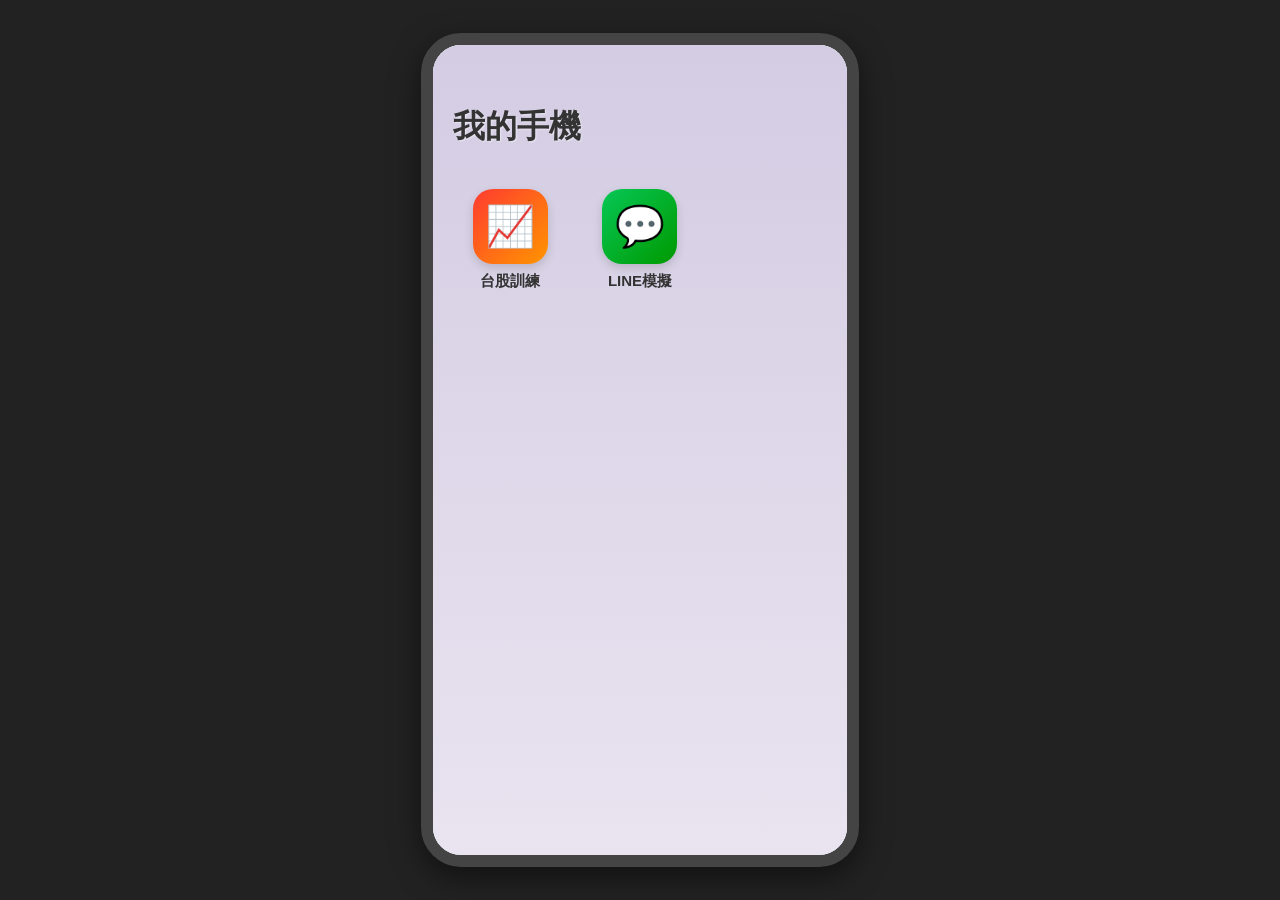
==== elderly-training.html @ db9ad9f5 "Add elderly 3C/anti-fraud training web app Standalone mobile-web-app-styled page simulating a phone " ====
<!DOCTYPE html>
<html lang="zh-TW">
<head>
<meta charset="UTF-8">
<meta name="viewport" content="width=device-width, initial-scale=1.0, maximum-scale=1.0, viewport-fit=cover, user-scalable=no">
<title>長青腦力與3C訓練</title>

<!-- 讓長輩可以「加入主畫面」，開啟後沒有瀏覽器網址列，體驗更接近原生 App -->
<meta name="mobile-web-app-capable" content="yes">
<meta name="apple-mobile-web-app-capable" content="yes">
<meta name="apple-mobile-web-app-status-bar-style" content="black-translucent">
<meta name="apple-mobile-web-app-title" content="長青3C訓練">
<meta name="theme-color" content="#222222">
<meta name="format-detection" content="telephone=no">

<style>
  /* 基礎設定與手機外框模擬 */
  html, body {
    margin: 0; height: 100%;
    font-family: '-apple-system', 'BlinkMacSystemFont', 'Microsoft JhengHei', sans-serif;
    background: #222;
    overflow: hidden; /* 避免整頁被拖出橡皮筋彈跳效果 */
    overscroll-behavior: none;
    -webkit-user-select: none; user-select: none;
    -webkit-touch-callout: none; /* 停用長按彈出選單，避免長輩誤觸 */
    -webkit-tap-highlight-color: transparent; /* 移除點擊時的灰色閃爍 */
  }
  body { display: flex; justify-content: center; align-items: center; }
  * { touch-action: manipulation; } /* 移除300ms點擊延遲與雙指縮放 */

  #app-frame {
    width: 100%; max-width: 414px;
    height: 100vh; height: 100dvh; /* dvh 修正手機網址列造成的高度跳動 */
    max-height: 896px;
    background: #f2f2f7; position: relative; overflow: hidden;
  }
  @media (min-width: 415px) { #app-frame { height: 90vh; height: 90dvh; border-radius: 40px; border: 12px solid #444; box-shadow: 0 10px 30px rgba(0,0,0,0.5); } }

  /* 共用介面 */
  .screen { width: 100%; height: 100%; position: absolute; top: 0; left: 0; background: #f2f2f7; display: flex; flex-direction: column; opacity: 0; pointer-events: none; transition: opacity 0.2s ease; }
  .screen.active { opacity: 1; pointer-events: auto; }
  .header { height: 60px; padding-top: env(safe-area-inset-top); height: calc(60px + env(safe-area-inset-top)); background: #fff; display: flex; align-items: center; padding-left: 15px; padding-right: 15px; font-size: 20px; font-weight: bold; box-sizing: border-box; box-shadow: 0 1px 3px rgba(0,0,0,0.1); z-index: 2; }
  .back-btn { margin-right: 15px; cursor: pointer; font-size: 24px; padding: 5px 10px 5px 0; color: #007aff; }
  .content { flex: 1; overflow-y: auto; -webkit-overflow-scrolling: touch; overscroll-behavior: contain; padding: 15px; box-sizing: border-box; position: relative; }

  /* 首頁 (桌面) */
  #home-screen { background: #e0e5ec; background-image: linear-gradient(180deg, #d3cce3 0%, #e9e4f0 100%); }
  .home-header { padding: calc(60px + env(safe-area-inset-top)) 20px 20px; font-size: 32px; font-weight: bold; color: #333; text-shadow: 1px 1px 2px rgba(255,255,255,0.5); }
  .app-grid { display: grid; grid-template-columns: repeat(3, 1fr); gap: 25px 15px; padding: 20px; }
  .app-icon-wrapper { display: flex; flex-direction: column; align-items: center; gap: 8px; cursor: pointer; }
  .app-icon { width: 75px; height: 75px; border-radius: 20px; display: flex; justify-content: center; align-items: center; font-size: 40px; box-shadow: 0 4px 10px rgba(0,0,0,0.15); transition: transform 0.1s; }
  .app-icon:active { transform: scale(0.9); }
  .app-icon.stock { background: linear-gradient(135deg, #ff3b30, #ff9500); color: white; }
  .app-icon.line { background: linear-gradient(135deg, #06C755, #009900); color: white; }
  .app-icon.fraud { background: linear-gradient(135deg, #5856d6, #3b3998); color: white; }
  .app-label { font-size: 15px; color: #333; font-weight: bold; }

  /* 台股訓練 App */
  #stock-app .header { background: #111; color: #fff; }
  .stock-score-board { display: flex; justify-content: space-between; font-size: 18px; font-weight: bold; margin-bottom: 15px; background: #fff; padding: 15px; border-radius: 12px; box-shadow: 0 2px 5px rgba(0,0,0,0.05); }
  .stock-card { background: white; border-radius: 16px; padding: 25px 20px; box-shadow: 0 4px 12px rgba(0,0,0,0.08); text-align: center; }
  .stock-name { font-size: 36px; font-weight: bold; color: #111; margin-bottom: 5px; }
  .stock-code { font-size: 20px; color: #666; margin-bottom: 20px; }
  .event-box { background: #f8f9fa; border-left: 5px solid #007aff; padding: 15px; border-radius: 8px; margin-bottom: 25px; }
  .stock-event { font-size: 22px; color: #111; font-weight: bold; line-height: 1.4; }
  .stock-actions { display: flex; gap: 15px; justify-content: center; }
  .btn-stock { flex: 1; padding: 18px 0; font-size: 22px; font-weight: bold; border: none; border-radius: 12px; cursor: pointer; color: white; box-shadow: 0 4px 6px rgba(0,0,0,0.1); transition: transform 0.08s; }
  .btn-stock:active { transform: scale(0.96); }
  /* 台股紅漲綠跌 */
  .btn-buy { background: #ff3b30; }
  .btn-sell { background: #34c759; }

  .unit-selector { display: none; flex-direction: column; gap: 15px; margin-top: 25px; animation: slideDown 0.3s ease-out; }
  @keyframes slideDown { from { opacity: 0; transform: translateY(-10px); } to { opacity: 1; transform: translateY(0); } }
  .unit-title { font-size: 20px; font-weight: bold; color: #333; }
  .unit-btns { display: flex; gap: 10px; }
  .btn-unit { flex: 1; padding: 15px; font-size: 20px; border-radius: 10px; border: 2px solid #ddd; background: #fff; cursor: pointer; font-weight: bold; color: #333; transition: all 0.2s; }
  .btn-unit:active { transform: scale(0.96); }
  .btn-unit.target { border-color: #007aff; color: #007aff; background: #e6f2ff; }

  /* LINE 模擬器 */
  #line-app .header { background: #06C755; color: white; border-bottom: none; }
  .banner-btn { background: #ffe8b5; color: #b77900; text-align: center; padding: 12px; font-weight: bold; font-size: 16px; margin-bottom: 10px; border-radius: 10px; cursor: pointer; }
  .banner-btn:active { transform: scale(0.98); }
  .chat-list { display: flex; flex-direction: column; background: #fff; border-radius: 12px; overflow: hidden; }
  .chat-item { display: flex; align-items: center; padding: 15px; border-bottom: 1px solid #f0f0f0; cursor: pointer; }
  .chat-item:active { background: #f9f9f9; }
  .avatar { width: 55px; height: 55px; border-radius: 50%; background: #e1e1e1; margin-right: 15px; display: flex; justify-content: center; align-items: center; font-size: 28px; flex-shrink: 0; }
  .chat-info { flex: 1; min-width: 0; }
  .chat-name { font-size: 18px; font-weight: bold; color: #111; margin-bottom: 6px; }
  .chat-preview { font-size: 15px; color: #888; white-space: nowrap; overflow: hidden; text-overflow: ellipsis; }

  /* LINE 聊天室 */
  #line-chat { background: #749cbd; z-index: 10; }
  #line-chat .header { background: #272727; color: white; opacity: 0.95; }
  .chat-messages { flex: 1; padding: 15px; overflow-y: auto; -webkit-overflow-scrolling: touch; overscroll-behavior: contain; display: flex; flex-direction: column; gap: 15px; }
  .msg-bubble { max-width: 75%; padding: 10px 15px; border-radius: 18px; font-size: 18px; line-height: 1.4; position: relative; box-shadow: 0 1px 2px rgba(0,0,0,0.1); word-break: break-word; }
  .msg-received { background: white; color: #111; align-self: flex-start; border-top-left-radius: 4px; }
  .msg-sent { background: #85e249; color: #111; align-self: flex-end; border-top-right-radius: 4px; }

  /* 輸入區 */
  .chat-input-area { background: #f4f4f4; padding: 12px 15px; display: flex; align-items: center; gap: 12px; border-top: 1px solid #ccc; padding-bottom: max(12px, env(safe-area-inset-bottom)); }
  .chat-input { flex: 1; border: none; border-radius: 20px; padding: 12px 15px; font-size: 18px; outline: none; background: #fff; box-shadow: inset 0 1px 3px rgba(0,0,0,0.05); }
  .btn-mic { width: 44px; height: 44px; border-radius: 50%; background: #06C755; border: none; font-size: 22px; display: flex; justify-content: center; align-items: center; cursor: pointer; color: white; box-shadow: 0 2px 5px rgba(0,0,0,0.2); transition: transform 0.1s; flex-shrink: 0; }
  .btn-mic:active { transform: scale(0.9); }
  .recording-indicator { display: none; color: #ff3b30; font-weight: bold; font-size: 16px; margin-left: 10px; animation: blink 1s infinite; }
  @keyframes blink { 50% { opacity: 0; } }

  /* LINE 來電畫面 */
  #line-call { background: #222; color: white; z-index: 20; align-items: center; padding-top: calc(15vh + env(safe-area-inset-top)); }
  .call-avatar { width: 140px; height: 140px; border-radius: 50%; background: #e1e1e1; display: flex; justify-content: center; align-items: center; font-size: 70px; margin-bottom: 25px; }
  .call-name { font-size: 32px; font-weight: bold; margin-bottom: 12px; }
  .call-status { font-size: 20px; color: #ccc; margin-bottom: 15vh; }
  .call-actions { display: flex; gap: 70px; width: 100%; justify-content: center; padding-bottom: env(safe-area-inset-bottom); }
  .call-action-wrap { display: flex; flex-direction: column; align-items: center; gap: 15px; }
  .btn-call { width: 85px; height: 85px; border-radius: 50%; border: none; display: flex; justify-content: center; align-items: center; font-size: 40px; color: white; cursor: pointer; }
  .btn-call:active { transform: scale(0.92); }
  .btn-decline { background: #ff3b30; }
  .btn-answer { background: #34c759; animation: pulse 1.5s infinite; }
  .call-label { font-size: 18px; color: white; font-weight: bold; }
  @keyframes pulse { 0% { box-shadow: 0 0 0 0 rgba(52, 199, 89, 0.7); } 70% { box-shadow: 0 0 0 25px rgba(52, 199, 89, 0); } 100% { box-shadow: 0 0 0 0 rgba(52, 199, 89, 0); } }

  /* 提示彈窗 */
  #toast { position: absolute; top: calc(40px + env(safe-area-inset-top)); left: 50%; transform: translateX(-50%); background: rgba(0,0,0,0.85); color: white; padding: 15px 25px; border-radius: 30px; font-size: 18px; display: none; z-index: 100; text-align: center; white-space: nowrap; font-weight: bold; box-shadow: 0 4px 10px rgba(0,0,0,0.3); }
</style>
</head>
<body>

<div id="app-frame">
  <!-- 提示彈窗 -->
  <div id="toast">提示訊息</div>

  <!-- 首頁 -->
  <div id="home-screen" class="screen active">
    <div class="home-header">我的手機</div>
    <div class="app-grid">
      <div class="app-icon-wrapper" onclick="openApp('stock-app')">
        <div class="app-icon stock">📈</div>
        <div class="app-label">台股訓練</div>
      </div>
      <div class="app-icon-wrapper" onclick="openApp('line-app')">
        <div class="app-icon line">💬</div>
        <div class="app-label">LINE模擬</div>
      </div>
    </div>
  </div>

  <!-- 台股訓練 App -->
  <div id="stock-app" class="screen">
    <div class="header">
      <div class="back-btn" onclick="openApp('home-screen')">◀</div>
      <div>台股反應訓練</div>
    </div>
    <div class="content">
      <div class="stock-score-board">
        <span>回合：<span id="stock-round">1</span>/10</span>
        <span>資金：$<span id="stock-score">100,000</span></span>
      </div>

      <div class="stock-card">
        <div class="stock-name" id="stock-name">台積電</div>
        <div class="stock-code" id="stock-code">2330</div>

        <div class="event-box">
          <div class="stock-event" id="stock-event">載入中...</div>
        </div>

        <div id="action-area">
          <div style="font-size: 18px; color: #666; margin-bottom: 15px; font-weight:bold;">阿公，遇到這件事該買還是賣？</div>
          <div class="stock-actions">
            <button class="btn-stock btn-buy" onclick="handleStockDecision('buy')">現股買進</button>
            <button class="btn-stock btn-sell" onclick="handleStockDecision('sell')">融券賣出</button>
          </div>
        </div>

        <!-- 選擇股數/張數區域 -->
        <div id="unit-area" class="unit-selector">
          <div class="unit-title" id="unit-prompt">你要下單多少？</div>
          <div class="unit-btns">
            <button class="btn-unit" onclick="handleUnitDecision('1張')">1 張<br><span style="font-size:14px; color:#666;">(1000股)</span></button>
            <button class="btn-unit" onclick="handleUnitDecision('100股')">100 股<br><span style="font-size:14px; color:#666;">(零股)</span></button>
          </div>
        </div>
      </div>
    </div>
  </div>

  <!-- LINE 模擬器 - 聊天列表 -->
  <div id="line-app" class="screen">
    <div class="header">
      <div class="back-btn" onclick="openApp('home-screen')" style="color:white;">◀</div>
      <div>聊天</div>
    </div>
    <div class="content" style="background: #f0f0f0; padding: 0;">
      <div style="padding: 15px;">
        <div class="banner-btn" onclick="triggerIncomingCall()">📞 點此模擬：孫子打電話來</div>
      </div>
      <div class="chat-list">
        <div class="chat-item" onclick="openLineChat()">
          <div class="avatar">👦</div>
          <div class="chat-info">
            <div class="chat-name">乖孫 凱凱</div>
            <div class="chat-preview">阿公，你吃飽了嗎？</div>
          </div>
        </div>
        <div class="chat-item">
          <div class="avatar">👨‍👩‍👧‍👦</div>
          <div class="chat-info">
            <div class="chat-name">快樂一家人</div>
            <div class="chat-preview">[圖片] 早安！祝大家平安喜樂。</div>
          </div>
        </div>
      </div>
    </div>
  </div>

  <!-- LINE 模擬器 - 聊天室 -->
  <div id="line-chat" class="screen">
    <div class="header">
      <div class="back-btn" onclick="closeLineChat()" style="color:white;">◀</div>
      <div style="flex:1;">乖孫 凱凱</div>
      <div style="font-size:24px;">📞</div>
    </div>
    <div class="chat-messages" id="chat-messages">
      <div class="msg-bubble msg-received">阿公，你吃飽了嗎？</div>
    </div>
    <div class="chat-input-area">
      <input type="text" class="chat-input" placeholder="Aa" readonly onclick="showToast('請練習按右邊的麥克風用語音輸入')">
      <span class="recording-indicator" id="recording-indicator">聆聽中...</span>
      <button class="btn-mic" id="btn-mic" onclick="handleVoiceInput()">🎤</button>
    </div>
  </div>

  <!-- LINE 模擬器 - 來電畫面 -->
  <div id="line-call" class="screen">
    <div class="call-avatar">👦</div>
    <div class="call-name">乖孫 凱凱</div>
    <div class="call-status">LINE 語音通話來電...</div>
    <div class="call-actions">
      <div class="call-action-wrap" id="decline-wrap">
        <button class="btn-call btn-decline" onclick="answerCall(false)">✕</button>
        <span class="call-label">拒絕</span>
      </div>
      <div class="call-action-wrap" id="answer-wrap">
        <button class="btn-call btn-answer" onclick="answerCall(true)">📞</button>
        <span class="call-label">接聽</span>
      </div>
    </div>
  </div>

</div>

<script>
  /* 共用邏輯 */
  function vibrate(pattern) {
    if (navigator.vibrate) { try { navigator.vibrate(pattern); } catch (e) {} }
  }

  function openApp(id) {
    document.querySelectorAll('.screen').forEach(el => el.classList.remove('active'));
    document.getElementById(id).classList.add('active');
    if (id === 'stock-app') startStockGame();
  }
  function showToast(msg) {
    const toast = document.getElementById('toast');
    toast.innerText = msg;
    toast.style.display = 'block';
    setTimeout(() => { toast.style.display = 'none'; }, 2500);
  }

  /* 台股訓練邏輯 */
  const companies = [
    { name: '台積電', code: '2330' }, { name: '鴻海', code: '2317' },
    { name: '聯發科', code: '2454' }, { name: '長榮', code: '2603' },
    { name: '富邦金', code: '2881' }
  ];
  const events = [
    { text: '美國聯準會宣布大幅降息，熱錢湧入！', trend: 'buy' },
    { text: '中東爆發嚴重衝突，引發恐慌性賣壓！', trend: 'sell' },
    { text: '公司高層涉嫌作假帳，遭檢調無預警搜索！', trend: 'sell' },
    { text: '法說會公布獲利創下歷史新高！', trend: 'buy' },
    { text: '順利接獲蘋果下一代新機獨家大單！', trend: 'buy' },
    { text: '競爭對手大幅降價搶市，毛利率恐衰退。', trend: 'sell' }
  ];

  let currentStock = {};
  let currentEvent = {};
  let score = 100000;
  let round = 1;

  function startStockGame() {
    score = 100000; round = 1;
    updateStockUI();
    nextStockQuestion();
  }

  function updateStockUI() {
    document.getElementById('stock-score').innerText = score.toLocaleString();
    document.getElementById('stock-round').innerText = round;
  }

  function nextStockQuestion() {
    document.getElementById('action-area').style.display = 'block';
    document.getElementById('unit-area').style.display = 'none';
    currentStock = companies[Math.floor(Math.random() * companies.length)];
    currentEvent = events[Math.floor(Math.random() * events.length)];
    document.getElementById('stock-name').innerText = currentStock.name;
    document.getElementById('stock-code').innerText = currentStock.code;
    document.getElementById('stock-event').innerText = currentEvent.text;
  }

  function handleStockDecision(decision) {
    if (decision === currentEvent.trend) {
      vibrate(30);
      showToast('✅ 判斷正確！這是順勢操作。');
      score += 5000;
      document.getElementById('action-area').style.display = 'none';
      document.getElementById('unit-area').style.display = 'flex';
      // 隨機要求買張或股
      const targetUnit = Math.random() > 0.5 ? '1張' : '100股';
      document.getElementById('unit-prompt').innerText = `請點擊下單：【${targetUnit}】`;
      document.getElementById('unit-area').setAttribute('data-target', targetUnit);
    } else {
      vibrate([40, 60, 40]);
      showToast('❌ 危險！新聞是反向的，小心套牢！');
      score -= 3000;
    }
    updateStockUI();
  }

  function handleUnitDecision(unit) {
    const target = document.getElementById('unit-area').getAttribute('data-target');
    if (unit === target) {
      vibrate(30);
      showToast('✅ 下單單位正確！交易成功。');
      setTimeout(() => {
        round++;
        if (round > 10) { showToast('訓練結束！阿公好棒！'); startStockGame(); }
        else { updateStockUI(); nextStockQuestion(); }
      }, 1500);
    } else {
      vibrate([40, 60, 40]);
      showToast(`❌ 按錯了！你要買的是 ${target}，不是 ${unit}！`);
    }
  }

  /* LINE 模擬邏輯 */
  function openLineChat() {
    document.getElementById('line-app').classList.remove('active');
    document.getElementById('line-chat').classList.add('active');
  }
  function closeLineChat() {
    document.getElementById('line-chat').classList.remove('active');
    document.getElementById('line-app').classList.add('active');
  }

  /* 語音輸入模擬 */
  let SpeechRecognition = window.SpeechRecognition || window.webkitSpeechRecognition;
  let recognition;
  if (SpeechRecognition) {
    recognition = new SpeechRecognition();
    recognition.lang = 'zh-TW';
    recognition.continuous = false;
    recognition.interimResults = false;

    recognition.onresult = function (event) {
      const text = event.results[0][0].transcript;
      appendMessage(text, 'sent');
      stopVoiceUI();
    };
    recognition.onerror = function () {
      showToast('沒聽清楚，我幫你傳預設訊息');
      fallbackVoice();
      stopVoiceUI();
    };
    recognition.onend = function () { stopVoiceUI(); };
  }

  function handleVoiceInput() {
    const indicator = document.getElementById('recording-indicator');
    const micBtn = document.getElementById('btn-mic');
    indicator.style.display = 'inline';
    micBtn.style.background = '#ff3b30'; // 變紅色表示錄音中
    vibrate(20);

    if (recognition) {
      try { recognition.start(); }
      catch (e) { fallbackVoice(); stopVoiceUI(); }
    } else {
      // 瀏覽器不支援時的模擬
      setTimeout(() => { fallbackVoice(); stopVoiceUI(); }, 2000);
    }
  }

  function stopVoiceUI() {
    document.getElementById('recording-indicator').style.display = 'none';
    document.getElementById('btn-mic').style.background = '#06C755';
  }

  function fallbackVoice() {
    const replies = ["阿公有吃飽了！", "好，我等一下就回去", "讚讚讚👍"];
    appendMessage(replies[Math.floor(Math.random() * replies.length)], 'sent');
  }

  function appendMessage(text, type) {
    const chat = document.getElementById('chat-messages');
    const div = document.createElement('div');
    div.className = `msg-bubble msg-${type}`;
    div.innerText = text;
    chat.appendChild(div);
    chat.scrollTop = chat.scrollHeight;
  }

  /* 來電模擬 (AudioContext 產生鈴聲) */
  let audioCtx, ringInterval;

  function primeAudio() {
    // 一定要在使用者的點擊事件中「同步」建立/喚醒 AudioContext，
    // 手機瀏覽器才不會因自動播放限制而讓 3 秒後的鈴聲播不出來。
    if (!audioCtx) audioCtx = new (window.AudioContext || window.webkitAudioContext)();
    if (audioCtx.state === 'suspended') audioCtx.resume();
  }

  function playRingtone() {
    primeAudio();
    const beep = () => {
      const oscillator = audioCtx.createOscillator();
      const gainNode = audioCtx.createGain();
      oscillator.type = 'sine';
      oscillator.frequency.setValueAtTime(650, audioCtx.currentTime); // 類似電話鈴聲頻率
      gainNode.gain.setValueAtTime(0.5, audioCtx.currentTime);
      oscillator.connect(gainNode);
      gainNode.connect(audioCtx.destination);
      oscillator.start();
      gainNode.gain.exponentialRampToValueAtTime(0.01, audioCtx.currentTime + 0.4);
      oscillator.stop(audioCtx.currentTime + 0.4);
    };
    beep();
    ringInterval = setInterval(beep, 1500);
  }

  function stopRingtone() {
    if (ringInterval) clearInterval(ringInterval);
  }

  function triggerIncomingCall() {
    primeAudio(); // 在點擊當下先解鎖音訊，避免手機瀏覽器擋掉延遲播放的鈴聲
    showToast('3秒後將模擬來電...');
    setTimeout(() => {
      document.getElementById('line-call').classList.add('active');
      playRingtone();
      vibrate([500, 300, 500, 300, 500]);
    }, 3000);
  }

  function answerCall(isAccept) {
    stopRingtone();
    vibrate(30);
    if (isAccept) {
      document.getElementById('answer-wrap').style.display = 'none';
      document.querySelector('.call-status').innerText = '通話中 00:01';
      document.querySelector('.call-status').style.color = '#34c759';
      document.querySelector('#decline-wrap .call-label').innerText = '掛斷通話';
      // 3秒後自動掛斷
      setTimeout(() => { resetCallScreen(); }, 3000);
    } else {
      resetCallScreen();
    }
  }

  function resetCallScreen() {
    document.getElementById('line-call').classList.remove('active');
    document.getElementById('answer-wrap').style.display = 'flex';
    document.querySelector('.call-status').innerText = 'LINE 語音通話來電...';
    document.querySelector('.call-status').style.color = '#ccc';
    document.querySelector('#decline-wrap .call-label').innerText = '拒絕';
    stopRingtone();
  }
</script>
</body>
</html>
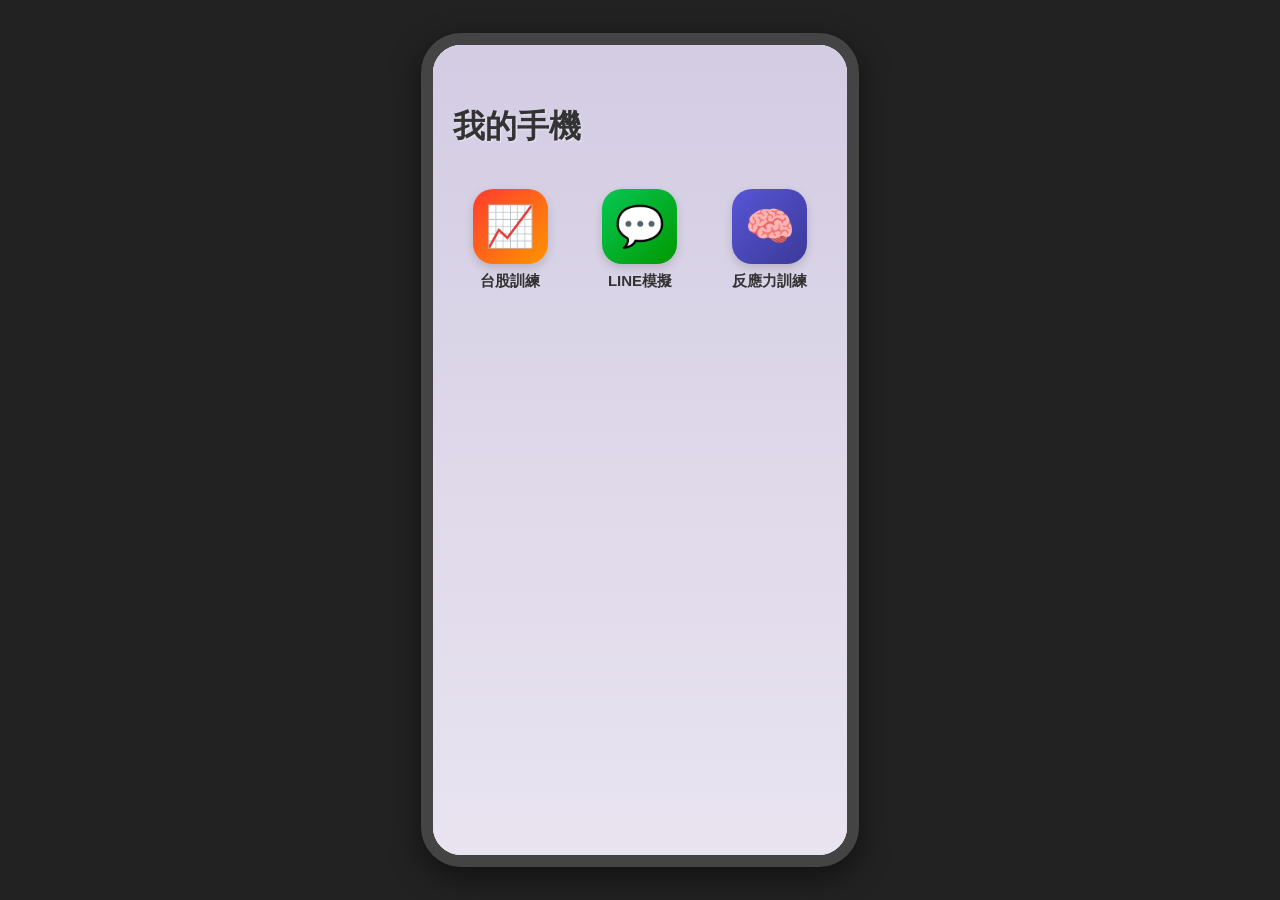
==== commit 666162a0: "Enhance elderly training app: more realistic LINE simulation + reaction games LINE simulator: - Rena" ====
--- a/elderly-training.html
+++ b/elderly-training.html
@@ -27,6 +27,7 @@
   }
   body { display: flex; justify-content: center; align-items: center; }
   * { touch-action: manipulation; } /* 移除300ms點擊延遲與雙指縮放 */
+  [hidden] { display: none !important; } /* 保證 .hidden 切換一定生效，不被下面的 display:flex 規則蓋過 */
 
   #app-frame {
     width: 100%; max-width: 414px;
@@ -39,7 +40,7 @@
   /* 共用介面 */
   .screen { width: 100%; height: 100%; position: absolute; top: 0; left: 0; background: #f2f2f7; display: flex; flex-direction: column; opacity: 0; pointer-events: none; transition: opacity 0.2s ease; }
   .screen.active { opacity: 1; pointer-events: auto; }
-  .header { height: 60px; padding-top: env(safe-area-inset-top); height: calc(60px + env(safe-area-inset-top)); background: #fff; display: flex; align-items: center; padding-left: 15px; padding-right: 15px; font-size: 20px; font-weight: bold; box-sizing: border-box; box-shadow: 0 1px 3px rgba(0,0,0,0.1); z-index: 2; }
+  .header { height: 60px; padding-top: env(safe-area-inset-top); height: calc(60px + env(safe-area-inset-top)); background: #fff; display: flex; align-items: center; padding-left: 15px; padding-right: 15px; font-size: 20px; font-weight: bold; box-sizing: border-box; box-shadow: 0 1px 3px rgba(0,0,0,0.1); z-index: 2; position: relative; }
   .back-btn { margin-right: 15px; cursor: pointer; font-size: 24px; padding: 5px 10px 5px 0; color: #007aff; }
   .content { flex: 1; overflow-y: auto; -webkit-overflow-scrolling: touch; overscroll-behavior: contain; padding: 15px; box-sizing: border-box; position: relative; }
 
@@ -90,38 +91,92 @@
   .chat-name { font-size: 18px; font-weight: bold; color: #111; margin-bottom: 6px; }
   .chat-preview { font-size: 15px; color: #888; white-space: nowrap; overflow: hidden; text-overflow: ellipsis; }
 
-  /* LINE 聊天室 */
-  #line-chat { background: #749cbd; z-index: 10; }
-  #line-chat .header { background: #272727; color: white; opacity: 0.95; }
-  .chat-messages { flex: 1; padding: 15px; overflow-y: auto; -webkit-overflow-scrolling: touch; overscroll-behavior: contain; display: flex; flex-direction: column; gap: 15px; }
-  .msg-bubble { max-width: 75%; padding: 10px 15px; border-radius: 18px; font-size: 18px; line-height: 1.4; position: relative; box-shadow: 0 1px 2px rgba(0,0,0,0.1); word-break: break-word; }
-  .msg-received { background: white; color: #111; align-self: flex-start; border-top-left-radius: 4px; }
-  .msg-sent { background: #85e249; color: #111; align-self: flex-end; border-top-right-radius: 4px; }
+  /* LINE 聊天室 (個人 + 群組共用) */
+  #line-chat, #line-group-chat { background: #749cbd; z-index: 10; }
+  #line-chat .header, #line-group-chat .header { background: #272727; color: white; opacity: 0.95; }
+  .chat-messages { flex: 1; padding: 15px; overflow-y: auto; -webkit-overflow-scrolling: touch; overscroll-behavior: contain; display: flex; flex-direction: column; gap: 12px; }
+  .chat-date-sep { align-self: center; background: rgba(0,0,0,0.12); color: #fff; font-size: 12px; padding: 4px 14px; border-radius: 12px; margin: 4px 0; }
+  .msg-row { display: flex; flex-direction: column; max-width: 75%; }
+  .msg-row-sent { align-self: flex-end; align-items: flex-end; }
+  .msg-row-received { align-self: flex-start; align-items: flex-start; }
+  .msg-bubble { padding: 10px 15px; border-radius: 18px; font-size: 18px; line-height: 1.4; position: relative; box-shadow: 0 1px 2px rgba(0,0,0,0.1); word-break: break-word; }
+  .msg-received { background: white; color: #111; border-top-left-radius: 4px; }
+  .msg-sent { background: #85e249; color: #111; border-top-right-radius: 4px; }
+  .msg-time { font-size: 11px; color: rgba(0,0,0,0.55); text-shadow: 0 1px 1px rgba(255,255,255,0.4); margin-top: 3px; padding: 0 4px; }
+
+  /* 長輩圖卡片 */
+  .elder-card { width: 220px; padding: 22px 16px; border-radius: 12px; border: 3px solid rgba(255,255,255,0.6); box-shadow: 0 3px 8px rgba(0,0,0,0.2); text-align: center; }
+  .elder-card-title { font-size: 19px; font-weight: 900; color: #5a3d1a; text-shadow: 1px 1px 0 rgba(255,255,255,0.5); margin-bottom: 10px; }
+  .elder-card-body { font-size: 14px; color: #5a3d1a; line-height: 1.6; font-weight: bold; }
 
   /* 輸入區 */
-  .chat-input-area { background: #f4f4f4; padding: 12px 15px; display: flex; align-items: center; gap: 12px; border-top: 1px solid #ccc; padding-bottom: max(12px, env(safe-area-inset-bottom)); }
+  .chat-input-area { background: #f4f4f4; padding: 12px 15px; display: flex; align-items: center; gap: 10px; border-top: 1px solid #ccc; padding-bottom: max(12px, env(safe-area-inset-bottom)); }
+  .input-plus { width: 36px; height: 36px; border-radius: 50%; background: #e5e5ea; color: #666; display: flex; align-items: center; justify-content: center; font-size: 18px; cursor: pointer; flex-shrink: 0; }
   .chat-input { flex: 1; border: none; border-radius: 20px; padding: 12px 15px; font-size: 18px; outline: none; background: #fff; box-shadow: inset 0 1px 3px rgba(0,0,0,0.05); }
   .btn-mic { width: 44px; height: 44px; border-radius: 50%; background: #06C755; border: none; font-size: 22px; display: flex; justify-content: center; align-items: center; cursor: pointer; color: white; box-shadow: 0 2px 5px rgba(0,0,0,0.2); transition: transform 0.1s; flex-shrink: 0; }
   .btn-mic:active { transform: scale(0.9); }
-  .recording-indicator { display: none; color: #ff3b30; font-weight: bold; font-size: 16px; margin-left: 10px; animation: blink 1s infinite; }
+  .recording-indicator { display: none; color: #ff3b30; font-weight: bold; font-size: 15px; animation: blink 1s infinite; flex-shrink: 0; }
   @keyframes blink { 50% { opacity: 0; } }
 
-  /* LINE 來電畫面 */
+  /* LINE 通話選單 (點電話圖示彈出) */
+  .call-menu { position: absolute; top: calc(60px + env(safe-area-inset-top)); left: 0; right: 0; background: #fff; display: flex; z-index: 6; box-shadow: 0 4px 10px rgba(0,0,0,0.2); }
+  .call-menu-item { flex: 1; text-align: center; padding: 16px 0; font-size: 14px; color: #333; font-weight: bold; border-right: 1px solid #eee; cursor: pointer; display: flex; flex-direction: column; align-items: center; gap: 6px; }
+  .call-menu-item:last-child { border-right: none; }
+  .call-menu-item:active { background: #f5f5f5; }
+
+  /* LINE 來電/通話畫面 */
   #line-call { background: #222; color: white; z-index: 20; align-items: center; padding-top: calc(15vh + env(safe-area-inset-top)); }
   .call-avatar { width: 140px; height: 140px; border-radius: 50%; background: #e1e1e1; display: flex; justify-content: center; align-items: center; font-size: 70px; margin-bottom: 25px; }
+  .video-preview { width: 240px; height: 170px; border-radius: 16px; margin-bottom: 25px; background: linear-gradient(135deg,#3a3a3a,#5a5a5a); position: relative; overflow: hidden; display: flex; align-items: center; justify-content: center; color: #bbb; font-size: 13px; text-align: center; padding: 10px; box-sizing: border-box; }
+  .video-preview::after { content: ''; position: absolute; inset: 0; background: repeating-linear-gradient(0deg, rgba(255,255,255,0.04) 0 2px, transparent 2px 4px); pointer-events: none; }
+  .pip-self { position: absolute; bottom: 10px; right: 10px; width: 55px; height: 75px; background: #444; border-radius: 10px; border: 2px solid rgba(255,255,255,0.5); display: flex; align-items: center; justify-content: center; font-size: 26px; }
   .call-name { font-size: 32px; font-weight: bold; margin-bottom: 12px; }
   .call-status { font-size: 20px; color: #ccc; margin-bottom: 15vh; }
   .call-actions { display: flex; gap: 70px; width: 100%; justify-content: center; padding-bottom: env(safe-area-inset-bottom); }
   .call-action-wrap { display: flex; flex-direction: column; align-items: center; gap: 15px; }
   .btn-call { width: 85px; height: 85px; border-radius: 50%; border: none; display: flex; justify-content: center; align-items: center; font-size: 40px; color: white; cursor: pointer; }
   .btn-call:active { transform: scale(0.92); }
+  .btn-call.small { width: 60px; height: 60px; font-size: 26px; }
   .btn-decline { background: #ff3b30; }
   .btn-answer { background: #34c759; animation: pulse 1.5s infinite; }
   .call-label { font-size: 18px; color: white; font-weight: bold; }
   @keyframes pulse { 0% { box-shadow: 0 0 0 0 rgba(52, 199, 89, 0.7); } 70% { box-shadow: 0 0 0 25px rgba(52, 199, 89, 0); } 100% { box-shadow: 0 0 0 0 rgba(52, 199, 89, 0); } }
 
+  /* 滑動接聽 */
+  .call-actions-swipe { display: flex; align-items: center; gap: 18px; width: 100%; justify-content: center; padding: 0 20px; box-sizing: border-box; padding-bottom: env(safe-area-inset-bottom); }
+  .swipe-track { position: relative; width: 220px; height: 62px; background: rgba(255,255,255,0.18); border-radius: 31px; display: flex; align-items: center; padding: 4px; box-sizing: border-box; overflow: hidden; }
+  .swipe-track-label { position: absolute; left: 0; right: 0; text-align: center; color: rgba(255,255,255,0.85); font-size: 15px; font-weight: bold; pointer-events: none; }
+  .swipe-handle { width: 54px; height: 54px; border-radius: 50%; background: #34c759; display: flex; align-items: center; justify-content: center; font-size: 24px; color: white; position: relative; z-index: 2; box-shadow: 0 2px 8px rgba(0,0,0,0.3); }
+  .swipe-handle, .swipe-track { touch-action: none; }
+
   /* 提示彈窗 */
   #toast { position: absolute; top: calc(40px + env(safe-area-inset-top)); left: 50%; transform: translateX(-50%); background: rgba(0,0,0,0.85); color: white; padding: 15px 25px; border-radius: 30px; font-size: 18px; display: none; z-index: 100; text-align: center; white-space: nowrap; font-weight: bold; box-shadow: 0 4px 10px rgba(0,0,0,0.3); }
+
+  /* 反應力訓練 - 遊戲選單 */
+  .game-card { display: flex; align-items: center; gap: 15px; background: #fff; border-radius: 14px; padding: 18px; margin-bottom: 15px; box-shadow: 0 2px 8px rgba(0,0,0,0.06); cursor: pointer; }
+  .game-card:active { transform: scale(0.98); }
+  .game-icon { font-size: 32px; width: 56px; height: 56px; display: flex; align-items: center; justify-content: center; background: #f2f2f7; border-radius: 14px; flex-shrink: 0; }
+  .game-title { font-size: 19px; font-weight: bold; color: #111; margin-bottom: 4px; }
+  .game-desc { font-size: 14px; color: #888; }
+  .game-score-board { display: flex; justify-content: space-between; font-size: 17px; font-weight: bold; background: #fff; padding: 14px 18px; border-radius: 12px; margin-bottom: 20px; box-shadow: 0 2px 5px rgba(0,0,0,0.05); }
+  .game-instruction { text-align: center; color: #666; font-size: 16px; font-weight: bold; margin-bottom: 20px; }
+
+  /* 顏色反應遊戲 */
+  .color-swatch { width: 100%; height: 120px; border-radius: 16px; margin-bottom: 15px; box-shadow: 0 4px 10px rgba(0,0,0,0.1); }
+  .color-choices { display: grid; grid-template-columns: repeat(2, 1fr); gap: 12px; }
+  .color-choice-btn { padding: 22px 0; border-radius: 12px; border: none; font-size: 19px; font-weight: bold; color: #fff; cursor: pointer; box-shadow: 0 3px 6px rgba(0,0,0,0.2); text-shadow: 0 1px 2px rgba(0,0,0,0.3); }
+  .color-choice-btn:active { transform: scale(0.96); }
+
+  /* 紅綠燈反應遊戲 */
+  .light-circle { width: 200px; height: 200px; border-radius: 50%; border: none; font-size: 22px; font-weight: bold; color: #fff; background: #999; box-shadow: 0 6px 16px rgba(0,0,0,0.15); cursor: pointer; margin: 15px auto 0; display: block; }
+  .light-circle.go { background: #34c759; }
+  .light-circle.stop { background: #ff3b30; }
+
+  /* 詐騙關鍵字反應遊戲 */
+  .scam-message-box { background: #fff; border-radius: 14px; padding: 25px 20px; font-size: 19px; font-weight: bold; color: #111; line-height: 1.5; margin-bottom: 15px; min-height: 100px; display: flex; align-items: center; justify-content: center; text-align: center; box-shadow: 0 4px 10px rgba(0,0,0,0.08); }
+  .scam-timer-bar { height: 8px; background: #e5e5ea; border-radius: 4px; overflow: hidden; margin-bottom: 20px; }
+  .scam-timer-fill { height: 100%; background: #007aff; width: 100%; }
+  .scam-choices { display: flex; gap: 15px; }
 </style>
 </head>
 <body>
@@ -141,6 +196,10 @@
       <div class="app-icon-wrapper" onclick="openApp('line-app')">
         <div class="app-icon line">💬</div>
         <div class="app-label">LINE模擬</div>
+      </div>
+      <div class="app-icon-wrapper" onclick="openApp('reaction-app')">
+        <div class="app-icon fraud">🧠</div>
+        <div class="app-label">反應力訓練</div>
       </div>
     </div>
   </div>
@@ -196,17 +255,17 @@
         <div class="banner-btn" onclick="triggerIncomingCall()">📞 點此模擬：孫子打電話來</div>
       </div>
       <div class="chat-list">
-        <div class="chat-item" onclick="openLineChat()">
+        <div class="chat-item" onclick="openChatRoom('line-chat')">
           <div class="avatar">👦</div>
           <div class="chat-info">
-            <div class="chat-name">乖孫 凱凱</div>
+            <div class="chat-name">陳修群</div>
             <div class="chat-preview">阿公，你吃飽了嗎？</div>
           </div>
         </div>
-        <div class="chat-item">
+        <div class="chat-item" onclick="openChatRoom('line-group-chat')">
           <div class="avatar">👨‍👩‍👧‍👦</div>
           <div class="chat-info">
-            <div class="chat-name">快樂一家人</div>
+            <div class="chat-name">阿不拉姐妹</div>
             <div class="chat-preview">[圖片] 早安！祝大家平安喜樂。</div>
           </div>
         </div>
@@ -214,48 +273,167 @@
     </div>
   </div>
 
-  <!-- LINE 模擬器 - 聊天室 -->
+  <!-- LINE 模擬器 - 個人聊天室 (陳修群) -->
   <div id="line-chat" class="screen">
     <div class="header">
-      <div class="back-btn" onclick="closeLineChat()" style="color:white;">◀</div>
-      <div style="flex:1;">乖孫 凱凱</div>
-      <div style="font-size:24px;">📞</div>
-    </div>
-    <div class="chat-messages" id="chat-messages">
-      <div class="msg-bubble msg-received">阿公，你吃飽了嗎？</div>
-    </div>
+      <div class="back-btn" onclick="closeChatRoom('line-chat')" style="color:white;">◀</div>
+      <div style="flex:1;">陳修群</div>
+      <div style="font-size:24px; cursor:pointer;" onclick="toggleCallMenu()">📞</div>
+    </div>
+    <div class="call-menu" id="call-menu" hidden>
+      <div class="call-menu-item" onclick="startOutgoingCall('voice')"><div style="font-size:22px;">📞</div>語音通話</div>
+      <div class="call-menu-item" onclick="startOutgoingCall('video')"><div style="font-size:22px;">🎥</div>視訊通話</div>
+    </div>
+    <div class="chat-messages" id="chat-messages"></div>
     <div class="chat-input-area">
-      <input type="text" class="chat-input" placeholder="Aa" readonly onclick="showToast('請練習按右邊的麥克風用語音輸入')">
+      <div class="input-plus" onclick="showToast('訓練版本先不開放傳送圖片，用文字或語音跟修群說就可以囉')">➕</div>
+      <input type="text" id="chat-text-input" class="chat-input" placeholder="輸入訊息..." oninput="updateSendButton()" onkeydown="if(event.key==='Enter'){sendChatMessage();}">
       <span class="recording-indicator" id="recording-indicator">聆聽中...</span>
       <button class="btn-mic" id="btn-mic" onclick="handleVoiceInput()">🎤</button>
+      <button class="btn-mic" id="btn-send" onclick="sendChatMessage()" hidden>➤</button>
     </div>
   </div>
 
-  <!-- LINE 模擬器 - 來電畫面 -->
+  <!-- LINE 模擬器 - 群組聊天室 (阿不拉姐妹) -->
+  <div id="line-group-chat" class="screen">
+    <div class="header">
+      <div class="back-btn" onclick="closeChatRoom('line-group-chat')" style="color:white;">◀</div>
+      <div style="flex:1;">阿不拉姐妹 (4)</div>
+    </div>
+    <div class="chat-messages" id="group-chat-messages"></div>
+    <div class="chat-input-area">
+      <div class="input-plus" onclick="showToast('訓練版本先不開放傳送圖片喔')">➕</div>
+      <input type="text" id="group-text-input" class="chat-input" placeholder="輸入訊息..." oninput="updateSendButton()" onkeydown="if(event.key==='Enter'){sendChatMessage();}">
+      <span class="recording-indicator" id="group-recording-indicator">聆聽中...</span>
+      <button class="btn-mic" id="group-btn-mic" onclick="handleVoiceInput()">🎤</button>
+      <button class="btn-mic" id="group-btn-send" onclick="sendChatMessage()" hidden>➤</button>
+    </div>
+  </div>
+
+  <!-- LINE 模擬器 - 來電/通話畫面 -->
   <div id="line-call" class="screen">
-    <div class="call-avatar">👦</div>
-    <div class="call-name">乖孫 凱凱</div>
+    <div class="call-avatar" id="call-avatar">👦</div>
+    <div class="video-preview" id="call-video-preview" hidden>
+      <span>視訊畫面（訓練用，鏡頭未開啟）</span>
+      <div class="pip-self">🧑</div>
+    </div>
+    <div class="call-name">陳修群</div>
     <div class="call-status">LINE 語音通話來電...</div>
-    <div class="call-actions">
-      <div class="call-action-wrap" id="decline-wrap">
+
+    <div class="call-actions" id="call-actions-tap" hidden>
+      <div class="call-action-wrap">
         <button class="btn-call btn-decline" onclick="answerCall(false)">✕</button>
         <span class="call-label">拒絕</span>
       </div>
-      <div class="call-action-wrap" id="answer-wrap">
+      <div class="call-action-wrap">
         <button class="btn-call btn-answer" onclick="answerCall(true)">📞</button>
         <span class="call-label">接聽</span>
       </div>
     </div>
+
+    <div class="call-actions-swipe" id="call-actions-swipe" hidden>
+      <button class="btn-call btn-decline small" onclick="answerCall(false)">✕</button>
+      <div class="swipe-track" id="swipe-track">
+        <span class="swipe-track-label">→ 滑動接聽</span>
+        <div class="swipe-handle" id="swipe-handle">📞</div>
+      </div>
+    </div>
+
+    <div class="call-actions" id="call-actions-single" hidden>
+      <div class="call-action-wrap">
+        <button class="btn-call btn-decline" onclick="answerCall(false)">✕</button>
+        <span class="call-label" id="single-call-label">取消</span>
+      </div>
+    </div>
   </div>
 
+  <!-- 反應力訓練 - 選單 -->
+  <div id="reaction-app" class="screen">
+    <div class="header">
+      <div class="back-btn" onclick="openApp('home-screen')">◀</div>
+      <div>反應力訓練</div>
+    </div>
+    <div class="content">
+      <div class="game-card" onclick="openGame('game-color')">
+        <div class="game-icon">🎨</div>
+        <div>
+          <div class="game-title">顏色反應</div>
+          <div class="game-desc">看到顏色，選出一樣的顏色</div>
+        </div>
+      </div>
+      <div class="game-card" onclick="openGame('game-light')">
+        <div class="game-icon">🚦</div>
+        <div>
+          <div class="game-title">紅綠燈反應</div>
+          <div class="game-desc">綠燈快按，紅燈不要按</div>
+        </div>
+      </div>
+      <div class="game-card" onclick="openGame('game-scam')">
+        <div class="game-icon">🚨</div>
+        <div>
+          <div class="game-title">詐騙關鍵字</div>
+          <div class="game-desc">看訊息，快速判斷是不是詐騙</div>
+        </div>
+      </div>
+    </div>
+  </div>
+
+  <!-- 遊戲一：顏色反應 -->
+  <div id="game-color" class="screen">
+    <div class="header">
+      <div class="back-btn" onclick="exitGame('game-color')">◀</div>
+      <div>顏色反應</div>
+    </div>
+    <div class="content">
+      <div class="game-score-board"><span>第 <span id="color-round">1</span>/10 題</span><span>答對：<span id="color-correct">0</span></span></div>
+      <div class="color-swatch" id="color-swatch"></div>
+      <div class="game-instruction">請點選跟上面一樣的顏色</div>
+      <div class="color-choices" id="color-choices"></div>
+    </div>
+  </div>
+
+  <!-- 遊戲二：紅綠燈反應 -->
+  <div id="game-light" class="screen">
+    <div class="header">
+      <div class="back-btn" onclick="exitGame('game-light')">◀</div>
+      <div>紅綠燈反應</div>
+    </div>
+    <div class="content">
+      <div class="game-score-board"><span>第 <span id="light-round">0</span>/10 次</span><span>正確：<span id="light-correct">0</span></span></div>
+      <div class="game-instruction">綠燈快按！紅燈不要按！</div>
+      <button class="light-circle" id="light-circle" onclick="handleLightTap()">請稍候...</button>
+      <div class="game-instruction" id="light-result" style="margin-top:20px;"></div>
+    </div>
+  </div>
+
+  <!-- 遊戲三：詐騙關鍵字反應 -->
+  <div id="game-scam" class="screen">
+    <div class="header">
+      <div class="back-btn" onclick="exitGame('game-scam')">◀</div>
+      <div>詐騙關鍵字反應</div>
+    </div>
+    <div class="content">
+      <div class="game-score-board"><span>第 <span id="scam-round">1</span>/10 題</span><span>答對：<span id="scam-correct">0</span></span></div>
+      <div class="scam-message-box" id="scam-message-box">載入中...</div>
+      <div class="scam-timer-bar"><div class="scam-timer-fill" id="scam-timer-fill"></div></div>
+      <div class="scam-choices">
+        <button class="btn-stock btn-sell" onclick="handleScamChoice(false)">✅ 正常訊息</button>
+        <button class="btn-stock btn-buy" onclick="handleScamChoice(true)">🚨 這是詐騙</button>
+      </div>
+    </div>
+  </div>
+
 </div>
 
 <script>
-  /* 共用邏輯 */
+  /* ============ 共用邏輯 ============ */
   function vibrate(pattern) {
     if (navigator.vibrate) { try { navigator.vibrate(pattern); } catch (e) {} }
   }
-
+  function nowTime() {
+    const d = new Date();
+    return String(d.getHours()).padStart(2, '0') + ':' + String(d.getMinutes()).padStart(2, '0');
+  }
   function openApp(id) {
     document.querySelectorAll('.screen').forEach(el => el.classList.remove('active'));
     document.getElementById(id).classList.add('active');
@@ -268,7 +446,7 @@
     setTimeout(() => { toast.style.display = 'none'; }, 2500);
   }
 
-  /* 台股訓練邏輯 */
+  /* ============ 台股訓練邏輯 ============ */
   const companies = [
     { name: '台積電', code: '2330' }, { name: '鴻海', code: '2317' },
     { name: '聯發科', code: '2454' }, { name: '長榮', code: '2603' },
@@ -293,12 +471,10 @@
     updateStockUI();
     nextStockQuestion();
   }
-
   function updateStockUI() {
     document.getElementById('stock-score').innerText = score.toLocaleString();
     document.getElementById('stock-round').innerText = round;
   }
-
   function nextStockQuestion() {
     document.getElementById('action-area').style.display = 'block';
     document.getElementById('unit-area').style.display = 'none';
@@ -308,7 +484,6 @@
     document.getElementById('stock-code').innerText = currentStock.code;
     document.getElementById('stock-event').innerText = currentEvent.text;
   }
-
   function handleStockDecision(decision) {
     if (decision === currentEvent.trend) {
       vibrate(30);
@@ -316,7 +491,6 @@
       score += 5000;
       document.getElementById('action-area').style.display = 'none';
       document.getElementById('unit-area').style.display = 'flex';
-      // 隨機要求買張或股
       const targetUnit = Math.random() > 0.5 ? '1張' : '100股';
       document.getElementById('unit-prompt').innerText = `請點擊下單：【${targetUnit}】`;
       document.getElementById('unit-area').setAttribute('data-target', targetUnit);
@@ -327,7 +501,6 @@
     }
     updateStockUI();
   }
-
   function handleUnitDecision(unit) {
     const target = document.getElementById('unit-area').getAttribute('data-target');
     if (unit === target) {
@@ -344,14 +517,117 @@
     }
   }
 
-  /* LINE 模擬邏輯 */
-  function openLineChat() {
+  /* ============ LINE 聊天室邏輯 ============ */
+  const chatRooms = {
+    'line-chat': {
+      messagesId: 'chat-messages', inputId: 'chat-text-input', micId: 'btn-mic',
+      sendId: 'btn-send', indicatorId: 'recording-indicator',
+      replies: ['好喔！', '😆👍', '我知道了，阿公', '哈哈對啊', '我等一下回你']
+    },
+    'line-group-chat': {
+      messagesId: 'group-chat-messages', inputId: 'group-text-input', micId: 'group-btn-mic',
+      sendId: 'group-btn-send', indicatorId: 'group-recording-indicator',
+      replies: ['早安啊😄', '讚讚', '謝謝分享🙏', '大家平安喜樂']
+    }
+  };
+  let activeRoom = 'line-chat';
+  function currentRoom() { return chatRooms[activeRoom]; }
+
+  function openChatRoom(id) {
     document.getElementById('line-app').classList.remove('active');
-    document.getElementById('line-chat').classList.add('active');
-  }
-  function closeLineChat() {
-    document.getElementById('line-chat').classList.remove('active');
+    document.getElementById(id).classList.add('active');
+    activeRoom = id;
+    if (id === 'line-chat') renderGrandsonChat();
+    if (id === 'line-group-chat') renderGroupChat();
+    updateSendButton();
+  }
+  function closeChatRoom(id) {
+    document.getElementById(id).classList.remove('active');
     document.getElementById('line-app').classList.add('active');
+    document.getElementById('call-menu').hidden = true;
+  }
+
+  function appendMessage(text, type, time, containerId) {
+    containerId = containerId || 'chat-messages';
+    const chat = document.getElementById(containerId);
+    const row = document.createElement('div');
+    row.className = 'msg-row msg-row-' + type;
+    const bubble = document.createElement('div');
+    bubble.className = 'msg-bubble msg-' + type;
+    bubble.innerText = text;
+    row.appendChild(bubble);
+    if (time) {
+      const t = document.createElement('div');
+      t.className = 'msg-time';
+      t.innerText = time;
+      row.appendChild(t);
+    }
+    chat.appendChild(row);
+    chat.scrollTop = chat.scrollHeight;
+  }
+  function appendElderCard(title, body, bg, containerId) {
+    const chat = document.getElementById(containerId);
+    const row = document.createElement('div');
+    row.className = 'msg-row msg-row-received';
+    const card = document.createElement('div');
+    card.className = 'elder-card';
+    card.style.background = bg;
+    card.innerHTML = `<div class="elder-card-title">${title}</div><div class="elder-card-body">${body.replace(/\n/g, '<br>')}</div>`;
+    row.appendChild(card);
+    chat.appendChild(row);
+    chat.scrollTop = chat.scrollHeight;
+  }
+
+  function renderGrandsonChat() {
+    const chat = document.getElementById('chat-messages');
+    chat.innerHTML = '';
+    const sep = document.createElement('div');
+    sep.className = 'chat-date-sep';
+    sep.innerText = '9月2日';
+    chat.appendChild(sep);
+    appendMessage('阿公早安，今天天氣不錯，記得多喝水喔', 'received', '08:02');
+    appendMessage('好，你也要顧身體，不要太晚睡', 'sent', '08:10');
+    appendMessage('禮拜天我回去吃飯，阿公想吃什麼跟我說', 'received', '19:41');
+    appendMessage('都可以，你回來就好', 'sent', '19:50');
+    const sep2 = document.createElement('div');
+    sep2.className = 'chat-date-sep';
+    sep2.innerText = '今天';
+    chat.appendChild(sep2);
+    appendMessage('阿公，你吃飽了嗎？', 'received', '12:03');
+  }
+
+  function renderGroupChat() {
+    const id = 'group-chat-messages';
+    const chat = document.getElementById(id);
+    chat.innerHTML = '';
+    appendMessage('大家早安，今天也要平安喜樂😊', 'received', '07:12', id);
+    appendElderCard('🌸 早安 🌸', '平安、健康、喜樂\n祝福您有美好的一天', 'linear-gradient(135deg,#ffe29f,#ffa99f)', id);
+    appendMessage('好漂亮的圖喔', 'received', '07:15', id);
+    appendElderCard('🙏 感恩惜福 🙏', 'Have A Nice Day\n心存善念 福自來', 'linear-gradient(135deg,#a1c4fd,#c2e9fb)', id);
+    appendMessage('謝謝分享，姐妹們早安', 'sent', '07:20', id);
+    appendElderCard('🌅 健康就是福 🌅', '早睡早起身體好\n多喝溫水常運動', 'linear-gradient(135deg,#d4fc79,#96e6a1)', id);
+  }
+
+  function updateSendButton() {
+    const r = currentRoom();
+    const input = document.getElementById(r.inputId);
+    const hasText = input.value.trim().length > 0;
+    document.getElementById(r.micId).hidden = hasText;
+    document.getElementById(r.sendId).hidden = !hasText;
+  }
+  function sendChatMessage() {
+    const r = currentRoom();
+    const input = document.getElementById(r.inputId);
+    const text = input.value.trim();
+    if (!text) return;
+    appendMessage(text, 'sent', nowTime(), r.messagesId);
+    input.value = '';
+    updateSendButton();
+    vibrate(10);
+    setTimeout(() => {
+      const reply = r.replies[Math.floor(Math.random() * r.replies.length)];
+      appendMessage(reply, 'received', nowTime(), r.messagesId);
+    }, 1200 + Math.random() * 800);
   }
 
   /* 語音輸入模擬 */
@@ -365,7 +641,7 @@
 
     recognition.onresult = function (event) {
       const text = event.results[0][0].transcript;
-      appendMessage(text, 'sent');
+      appendMessage(text, 'sent', nowTime(), currentRoom().messagesId);
       stopVoiceUI();
     };
     recognition.onerror = function () {
@@ -377,8 +653,9 @@
   }
 
   function handleVoiceInput() {
-    const indicator = document.getElementById('recording-indicator');
-    const micBtn = document.getElementById('btn-mic');
+    const r = currentRoom();
+    const indicator = document.getElementById(r.indicatorId);
+    const micBtn = document.getElementById(r.micId);
     indicator.style.display = 'inline';
     micBtn.style.background = '#ff3b30'; // 變紅色表示錄音中
     vibrate(20);
@@ -387,94 +664,344 @@
       try { recognition.start(); }
       catch (e) { fallbackVoice(); stopVoiceUI(); }
     } else {
-      // 瀏覽器不支援時的模擬
       setTimeout(() => { fallbackVoice(); stopVoiceUI(); }, 2000);
     }
   }
-
   function stopVoiceUI() {
-    document.getElementById('recording-indicator').style.display = 'none';
-    document.getElementById('btn-mic').style.background = '#06C755';
-  }
-
+    const r = currentRoom();
+    document.getElementById(r.indicatorId).style.display = 'none';
+    document.getElementById(r.micId).style.background = '#06C755';
+  }
   function fallbackVoice() {
     const replies = ["阿公有吃飽了！", "好，我等一下就回去", "讚讚讚👍"];
-    appendMessage(replies[Math.floor(Math.random() * replies.length)], 'sent');
-  }
-
-  function appendMessage(text, type) {
-    const chat = document.getElementById('chat-messages');
-    const div = document.createElement('div');
-    div.className = `msg-bubble msg-${type}`;
-    div.innerText = text;
-    chat.appendChild(div);
-    chat.scrollTop = chat.scrollHeight;
-  }
-
-  /* 來電模擬 (AudioContext 產生鈴聲) */
+    appendMessage(replies[Math.floor(Math.random() * replies.length)], 'sent', nowTime(), currentRoom().messagesId);
+  }
+
+  /* ============ LINE 通話模擬 ============ */
   let audioCtx, ringInterval;
+  let callState = { isVideo: false, isSwipe: false, mode: 'incoming' };
 
   function primeAudio() {
     // 一定要在使用者的點擊事件中「同步」建立/喚醒 AudioContext，
-    // 手機瀏覽器才不會因自動播放限制而讓 3 秒後的鈴聲播不出來。
+    // 手機瀏覽器才不會因自動播放限制而讓延遲播放的鈴聲播不出來。
     if (!audioCtx) audioCtx = new (window.AudioContext || window.webkitAudioContext)();
     if (audioCtx.state === 'suspended') audioCtx.resume();
   }
 
   function playRingtone() {
     primeAudio();
-    const beep = () => {
-      const oscillator = audioCtx.createOscillator();
-      const gainNode = audioCtx.createGain();
-      oscillator.type = 'sine';
-      oscillator.frequency.setValueAtTime(650, audioCtx.currentTime); // 類似電話鈴聲頻率
-      gainNode.gain.setValueAtTime(0.5, audioCtx.currentTime);
-      oscillator.connect(gainNode);
-      gainNode.connect(audioCtx.destination);
-      oscillator.start();
-      gainNode.gain.exponentialRampToValueAtTime(0.01, audioCtx.currentTime + 0.4);
-      oscillator.stop(audioCtx.currentTime + 0.4);
+    // 用三顆明亮的琴音做成上揚音階，模擬 LINE 來電那種活潑的鈴聲質感
+    const notes = [880.00, 1108.73, 1318.51]; // A5, C#6, E6
+    const playNote = (freq, when, dur) => {
+      const osc = audioCtx.createOscillator();
+      const gain = audioCtx.createGain();
+      osc.type = 'triangle';
+      osc.frequency.setValueAtTime(freq, when);
+      gain.gain.setValueAtTime(0.0001, when);
+      gain.gain.exponentialRampToValueAtTime(0.35, when + 0.02);
+      gain.gain.exponentialRampToValueAtTime(0.0001, when + dur);
+      osc.connect(gain); gain.connect(audioCtx.destination);
+      osc.start(when); osc.stop(when + dur + 0.02);
     };
-    beep();
-    ringInterval = setInterval(beep, 1500);
-  }
-
+    const ringOnce = () => {
+      const t = audioCtx.currentTime;
+      notes.forEach((f, i) => playNote(f, t + i * 0.12, 0.35));
+      playNote(notes[0], t + 0.55, 0.35);
+    };
+    ringOnce();
+    ringInterval = setInterval(ringOnce, 1800);
+  }
   function stopRingtone() {
     if (ringInterval) clearInterval(ringInterval);
   }
 
+  function setupCallUI(isVideo, isSwipe, mode) {
+    callState = { isVideo, isSwipe, mode };
+    document.getElementById('call-avatar').hidden = isVideo;
+    document.getElementById('call-video-preview').hidden = !isVideo;
+    document.getElementById('call-actions-tap').hidden = true;
+    document.getElementById('call-actions-swipe').hidden = true;
+    document.getElementById('call-actions-single').hidden = true;
+
+    if (mode === 'incoming') {
+      if (isSwipe) {
+        document.getElementById('call-actions-swipe').hidden = false;
+        const h = document.getElementById('swipe-handle');
+        h.style.transition = 'none';
+        h.style.transform = 'translateX(0)';
+      } else {
+        document.getElementById('call-actions-tap').hidden = false;
+      }
+      document.querySelector('.call-status').innerText = isVideo ? 'LINE 視訊通話來電...' : 'LINE 語音通話來電...';
+      document.querySelector('.call-status').style.color = '#ccc';
+    } else {
+      document.getElementById('call-actions-single').hidden = false;
+      document.getElementById('single-call-label').innerText = '取消';
+      document.querySelector('.call-status').innerText = isVideo ? 'LINE 視訊通話 撥號中...' : 'LINE 語音通話 撥號中...';
+      document.querySelector('.call-status').style.color = '#ccc';
+    }
+  }
+
   function triggerIncomingCall() {
-    primeAudio(); // 在點擊當下先解鎖音訊，避免手機瀏覽器擋掉延遲播放的鈴聲
+    primeAudio(); // 點擊當下先解鎖音訊，避免手機瀏覽器擋掉延遲播放的鈴聲
     showToast('3秒後將模擬來電...');
     setTimeout(() => {
+      const isVideo = Math.random() < 0.5;
+      const isSwipe = Math.random() < 0.5;
+      setupCallUI(isVideo, isSwipe, 'incoming');
       document.getElementById('line-call').classList.add('active');
       playRingtone();
       vibrate([500, 300, 500, 300, 500]);
     }, 3000);
   }
 
+  function toggleCallMenu() {
+    const m = document.getElementById('call-menu');
+    m.hidden = !m.hidden;
+  }
+
+  function startOutgoingCall(type) {
+    document.getElementById('call-menu').hidden = true;
+    const isVideo = type === 'video';
+    setupCallUI(isVideo, false, 'outgoing');
+    document.getElementById('line-call').classList.add('active');
+    setTimeout(() => {
+      if (!document.getElementById('line-call').classList.contains('active')) return; // 使用者已取消
+      answerCall(true); // 模擬對方接起電話
+    }, 2000);
+  }
+
   function answerCall(isAccept) {
     stopRingtone();
     vibrate(30);
     if (isAccept) {
-      document.getElementById('answer-wrap').style.display = 'none';
-      document.querySelector('.call-status').innerText = '通話中 00:01';
+      document.getElementById('call-actions-tap').hidden = true;
+      document.getElementById('call-actions-swipe').hidden = true;
+      document.getElementById('call-actions-single').hidden = false;
+      document.getElementById('single-call-label').innerText = '掛斷通話';
+      document.querySelector('.call-status').innerText = (callState.isVideo ? '視訊通話中 ' : '通話中 ') + '00:01';
       document.querySelector('.call-status').style.color = '#34c759';
-      document.querySelector('#decline-wrap .call-label').innerText = '掛斷通話';
-      // 3秒後自動掛斷
       setTimeout(() => { resetCallScreen(); }, 3000);
     } else {
       resetCallScreen();
     }
   }
-
   function resetCallScreen() {
     document.getElementById('line-call').classList.remove('active');
-    document.getElementById('answer-wrap').style.display = 'flex';
+    document.getElementById('call-actions-tap').hidden = true;
+    document.getElementById('call-actions-swipe').hidden = true;
+    document.getElementById('call-actions-single').hidden = true;
     document.querySelector('.call-status').innerText = 'LINE 語音通話來電...';
     document.querySelector('.call-status').style.color = '#ccc';
-    document.querySelector('#decline-wrap .call-label').innerText = '拒絕';
     stopRingtone();
+  }
+
+  /* 滑動接聽的拖曳邏輯 */
+  function initSwipeHandle() {
+    const handle = document.getElementById('swipe-handle');
+    const track = document.getElementById('swipe-track');
+    let dragging = false, startX = 0, currentX = 0, maxX = 0;
+    handle.addEventListener('pointerdown', (e) => {
+      dragging = true;
+      startX = e.clientX;
+      maxX = track.clientWidth - handle.clientWidth - 8;
+      handle.style.transition = 'none';
+      handle.setPointerCapture(e.pointerId);
+    });
+    handle.addEventListener('pointermove', (e) => {
+      if (!dragging) return;
+      currentX = Math.min(Math.max(0, e.clientX - startX), maxX);
+      handle.style.transform = `translateX(${currentX}px)`;
+    });
+    const release = () => {
+      if (!dragging) return;
+      dragging = false;
+      handle.style.transition = 'transform 0.2s';
+      if (currentX > maxX * 0.8) {
+        handle.style.transform = `translateX(${maxX}px)`;
+        setTimeout(() => answerCall(true), 150);
+      } else {
+        handle.style.transform = 'translateX(0)';
+      }
+      currentX = 0;
+    };
+    handle.addEventListener('pointerup', release);
+    handle.addEventListener('pointercancel', release);
+  }
+  initSwipeHandle();
+
+  /* ============ 反應力訓練遊戲 ============ */
+  function openGame(id) {
+    document.querySelectorAll('.screen').forEach(el => el.classList.remove('active'));
+    document.getElementById(id).classList.add('active');
+    if (id === 'game-color') startColorGame();
+    if (id === 'game-light') startLightGame();
+    if (id === 'game-scam') startScamGame();
+  }
+  function exitGame(id) {
+    if (id === 'game-light') { lightState.active = false; clearTimeout(lightState.timer); }
+    if (id === 'game-scam') { clearTimeout(scamState.timer); }
+    openApp('reaction-app');
+  }
+
+  /* 遊戲一：顏色反應 */
+  const colorPalette = [
+    { n: '紅色', c: '#ff3b30' }, { n: '橘色', c: '#ff9500' }, { n: '黃色', c: '#ffcc00' },
+    { n: '綠色', c: '#34c759' }, { n: '藍色', c: '#007aff' }, { n: '紫色', c: '#af52de' }
+  ];
+  let colorState = { round: 0, correct: 0, target: null };
+  function startColorGame() {
+    colorState = { round: 0, correct: 0, target: null };
+    document.getElementById('color-correct').innerText = 0;
+    nextColorRound();
+  }
+  function nextColorRound() {
+    if (colorState.round >= 10) { endColorGame(); return; }
+    colorState.round++;
+    document.getElementById('color-round').innerText = colorState.round;
+    const shuffled = [...colorPalette].sort(() => Math.random() - 0.5);
+    colorState.target = shuffled[0];
+    const choices = shuffled.slice(0, 4).sort(() => Math.random() - 0.5);
+    document.getElementById('color-swatch').style.background = colorState.target.c;
+    const box = document.getElementById('color-choices');
+    box.innerHTML = '';
+    choices.forEach(ch => {
+      const btn = document.createElement('button');
+      btn.className = 'color-choice-btn';
+      btn.style.background = ch.c;
+      btn.innerText = ch.n;
+      btn.onclick = () => handleColorChoice(ch);
+      box.appendChild(btn);
+    });
+  }
+  function handleColorChoice(choice) {
+    if (choice.c === colorState.target.c) {
+      colorState.correct++; vibrate(20); showToast('✅ 答對了！');
+    } else {
+      vibrate([40, 60, 40]); showToast('❌ 顏色不一樣喔');
+    }
+    document.getElementById('color-correct').innerText = colorState.correct;
+    nextColorRound();
+  }
+  function endColorGame() {
+    document.getElementById('color-swatch').style.background = '#ddd';
+    document.getElementById('color-choices').innerHTML =
+      `<div style="grid-column:1/-1;text-align:center;font-size:20px;font-weight:bold;color:#333;padding:20px 0;">完成！10題答對 ${colorState.correct} 題 🎉</div>
+       <button class="btn-unit" style="grid-column:1/-1;" onclick="startColorGame()">再玩一次</button>`;
+  }
+
+  /* 遊戲二：紅綠燈反應 (Go/No-Go) */
+  let lightState = { round: 0, correct: 0, timer: null, waitingTap: false, isGo: false, startTime: 0, active: false };
+  function startLightGame() {
+    lightState = { round: 0, correct: 0, timer: null, waitingTap: false, isGo: false, startTime: 0, active: true };
+    document.getElementById('light-round').innerText = 0;
+    document.getElementById('light-correct').innerText = 0;
+    document.getElementById('light-result').innerText = '';
+    const circle = document.getElementById('light-circle');
+    circle.className = 'light-circle'; circle.innerText = '請稍候...';
+    nextLightRound();
+  }
+  function nextLightRound() {
+    if (!lightState.active) return;
+    if (lightState.round >= 10) { endLightGame(); return; }
+    const circle = document.getElementById('light-circle');
+    circle.className = 'light-circle'; circle.innerText = '準備...';
+    lightState.waitingTap = false;
+    const delay = 800 + Math.random() * 1500;
+    lightState.timer = setTimeout(() => {
+      if (!lightState.active) return;
+      lightState.round++;
+      document.getElementById('light-round').innerText = lightState.round;
+      lightState.isGo = Math.random() < 0.6;
+      circle.className = 'light-circle ' + (lightState.isGo ? 'go' : 'stop');
+      circle.innerText = lightState.isGo ? '按！' : '不要按';
+      lightState.waitingTap = true;
+      lightState.startTime = performance.now();
+      lightState.timer = setTimeout(() => {
+        if (lightState.waitingTap) {
+          lightState.waitingTap = false;
+          if (!lightState.isGo) {
+            lightState.correct++;
+            document.getElementById('light-correct').innerText = lightState.correct;
+          }
+          nextLightRound();
+        }
+      }, 1000);
+    }, delay);
+  }
+  function handleLightTap() {
+    if (!lightState.active || !lightState.waitingTap) return;
+    lightState.waitingTap = false;
+    clearTimeout(lightState.timer);
+    if (lightState.isGo) {
+      lightState.correct++;
+      vibrate(20);
+      showToast('✅ 反應時間 ' + Math.round(performance.now() - lightState.startTime) + ' 毫秒');
+    } else {
+      vibrate([40, 60, 40]);
+      showToast('❌ 紅燈不能按喔！');
+    }
+    document.getElementById('light-correct').innerText = lightState.correct;
+    nextLightRound();
+  }
+  function endLightGame() {
+    lightState.active = false;
+    document.getElementById('light-circle').className = 'light-circle';
+    document.getElementById('light-circle').innerText = '結束';
+    document.getElementById('light-result').innerText = `完成！10次中答對 ${lightState.correct} 次 🎉（可按上方返回鍵再玩一次）`;
+  }
+
+  /* 遊戲三：詐騙關鍵字反應 */
+  const scamMessages = [
+    { text: '【客服中心】您的帳戶異常，請點擊連結解除分期付款設定', scam: true },
+    { text: '阿公，我是你孫子，手機摔壞換新號碼，先加我LINE好嗎', scam: true },
+    { text: '恭喜您抽中最新款手機，請提供身分證字號與銀行帳號領獎', scam: true },
+    { text: '媽，我今晚加班會晚點回家吃飯', scam: false },
+    { text: '警政署來電：你的帳戶涉及洗錢，需匯款至安全帳戶查驗', scam: true },
+    { text: '明天記得回診拿血壓藥喔', scam: false },
+    { text: '這是里長辦公室重陽節敬老活動的通知', scam: false },
+    { text: '投資老師：跟著我操作保證獲利，先加入LINE群組', scam: true },
+    { text: '孫子：阿公母親節快樂，禮拜天回去吃飯', scam: false },
+    { text: '法院來電：你的包裹涉及違禁品，請按9轉接處理', scam: true }
+  ];
+  let scamState = { round: 0, correct: 0, list: [], timer: null, answered: false };
+  function startScamGame() {
+    scamState.round = 0; scamState.correct = 0; scamState.answered = false;
+    scamState.list = [...scamMessages].sort(() => Math.random() - 0.5);
+    document.getElementById('scam-correct').innerText = 0;
+    nextScamRound();
+  }
+  function nextScamRound() {
+    if (scamState.round >= scamState.list.length) { endScamGame(); return; }
+    scamState.answered = false;
+    document.getElementById('scam-round').innerText = scamState.round + 1;
+    document.getElementById('scam-message-box').innerText = scamState.list[scamState.round].text;
+    const fill = document.getElementById('scam-timer-fill');
+    fill.style.transition = 'none'; fill.style.width = '100%';
+    requestAnimationFrame(() => { fill.style.transition = 'width 5s linear'; fill.style.width = '0%'; });
+    clearTimeout(scamState.timer);
+    scamState.timer = setTimeout(() => {
+      if (!scamState.answered) { showToast('⌛ 時間到，先跳過'); advanceScam(); }
+    }, 5000);
+  }
+  function handleScamChoice(userThinksScam) {
+    if (scamState.answered) return;
+    scamState.answered = true;
+    clearTimeout(scamState.timer);
+    const item = scamState.list[scamState.round];
+    if (userThinksScam === item.scam) {
+      scamState.correct++; vibrate(20); showToast('✅ 判斷正確！');
+    } else {
+      vibrate([40, 60, 40]);
+      showToast(item.scam ? '❌ 這其實是詐騙訊息，要小心！' : '❌ 這其實是正常訊息喔');
+    }
+    document.getElementById('scam-correct').innerText = scamState.correct;
+    setTimeout(advanceScam, 900);
+  }
+  function advanceScam() { scamState.round++; nextScamRound(); }
+  function endScamGame() {
+    document.getElementById('scam-message-box').innerText = `完成！10題答對 ${scamState.correct} 題 🎉`;
+    document.getElementById('scam-timer-fill').style.width = '0%';
   }
 </script>
 </body>
